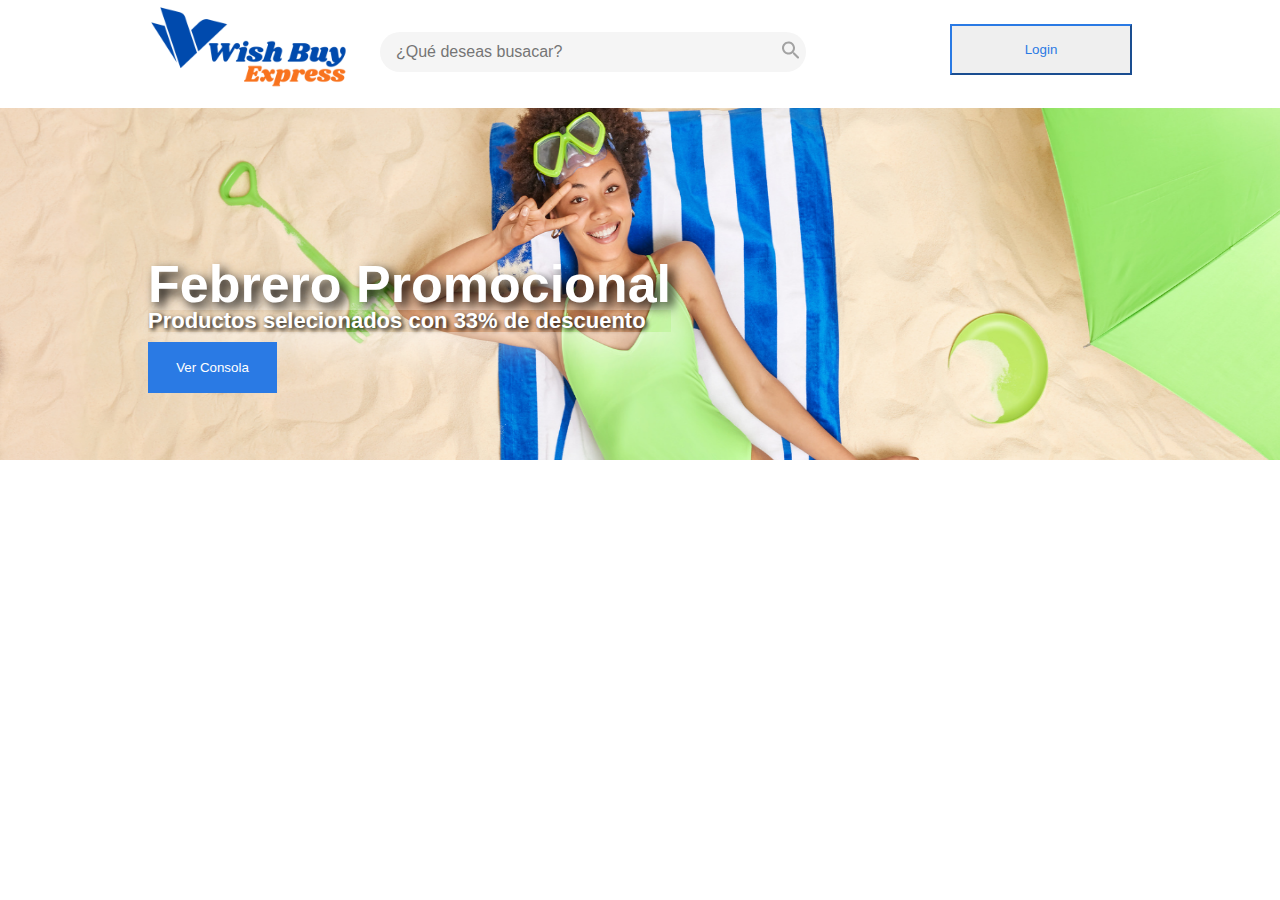
==== index.html @ 8da0a85e "Creando repositorio en github" ====
<!DOCTYPE html>
<html lang="es">
    <head>
        <meta charset="UTF-8">
        <title>Tienda | wishbuyexpress.com</title>
        <link rel="shortcut icon" href="./imagenes/icono.jpg" type="image/x-icon">
        <meta name="viewport" content="width=device-width, initial-scale=1.0">
        <meta name="description" content=" ">
        <link rel="stylesheet" href="./css/reset.css">
        <link href="https://fonts.googleapis.com/css2?family=Open+Sans:wght@400;500;700&family=Raleway:wght@400;500;700&display=swap" rel="stylesheet">
        <link rel="stylesheet" href="./css/style.css">
        <link rel="stylesheet" href="./css/cabecera.css">
        <link rel="stylesheet" href="./css/banner.css">
    </head>
    <body>
        <header>
            <section class="cabecera">
                <div class="cabecera__logo">
                    <div class="logo">
                        <img src="./imagenes/logo-wish.png" width="200">
                    </div>
                    <div class="buscador">
                        <input type="text" class="buscador__texto" placeholder="¿Qué deseas busacar?">
                        <button class="buscar__boton"><img src="./imagenes/lupa-buscar.svg"></button>
                    </div>
                </div>
                <div class="boton__login">
                    <button class="btn_login">Login</button>
                </div>
            </section>
        </header>
        <main class="container">
            <div class="contenido__banner">
                <div class="banner">
                    <div class="banner__texto">
                        <h2>Febrero Promocional</h2>
                        <p>Productos selecionados con 33% de descuento</p>
                        <button class="banner__promocional___boton">Ver Consola</button>
                    </div> 
                    <div class="banner__imagen">
                        <img src="./imagenes/banner.png">
                        
                    </div>  
                               
                </div>
            </div>
            
        </main>
        

    </body>
    <script src="./js/index.js"></script>
    <footer>

    </footer>
</html>
---- css/style.css ----
/* PALETAS DE COLORES  */
:root{
    /* colores de fondo  */
    --background-gris-claro:  #F5F5F5;
    --background-azul-claro:#2A7AE4;

    /* colores de la fuente  */
    --font-gris-oscuro: #A2A2A2;
    --font-white:#ffffff;
    --font-azul-claro:#2A7AE4;


    /* botones  */

    --border-azul-claro: #2A7AE4;
    

    /* Tipos de fuentes */

  --relaway: "Relaway", sans-serif;
  --open-sans: "Open Sans", sans-serif;

}


body{
    font-size: 3rem;
    color: var(--font-gris-oscuro);
    font-family: var(--relaway);
    
}
---- css/cabecera.css ----
.cabecera{
    display: flex;
    flex-direction: row;
    justify-content: space-between;
   
    margin: 0 9.25rem;
}
.cabecera__logo{
    display: flex;
    flex-direction: row;
    justify-content: space-between;
    
}
div.buscador{
    margin: 2rem;
    display: flex;
}
input.buscador__texto{
    width: 24.75rem;
    background: var(--background-gris-claro);
    color: var(--font-gris-oscuro);
    border-radius: 1.25rem 0 0 1.25rem ;
    padding: 0 1rem;
}
button.buscar__boton{
    cursor: pointer;
    background: var(--background-gris-claro);
    border-radius: 0 1.25rem 1.25rem 0;
}

input.buscador__texto, button.buscar__boton{
    height: 2.5rem;
    border:none;
    outline: 0;
	box-sizing: border-box;
	font-size: 1rem;
    
}
.btn_login{
    width: 11.375rem;
    height: 3.188rem;
    margin-top: 1.5rem;
    border-color: var(--border-azul-claro);
   color: var(--font-azul-claro);
   cursor: pointer;
}
---- css/banner.css ----
div.banner div.banner__imagen img{
    width: 100%;
    height: 22rem;
    
}

.banner__promocional___boton{
    width: 8.063rem;
    height: 3.188rem;
    background-color: var(--background-azul-claro);
    color: var(--font-white);
    border: 0;
}
.banner__texto{
    position: absolute;  
    color: var(--font-white);
    font-weight: 700;
    margin: 9.375rem 9.25rem;
    
}
.banner__texto h2{
    font-size: 3.25rem;
    text-shadow: black 0.1em 0.1em 0.2em;
}
.banner__texto p{
    font-size: 1.375rem;
    box-shadow: 5px 5px 40px;
    text-shadow: black 0.1em 0.1em 0.2em;
    
}
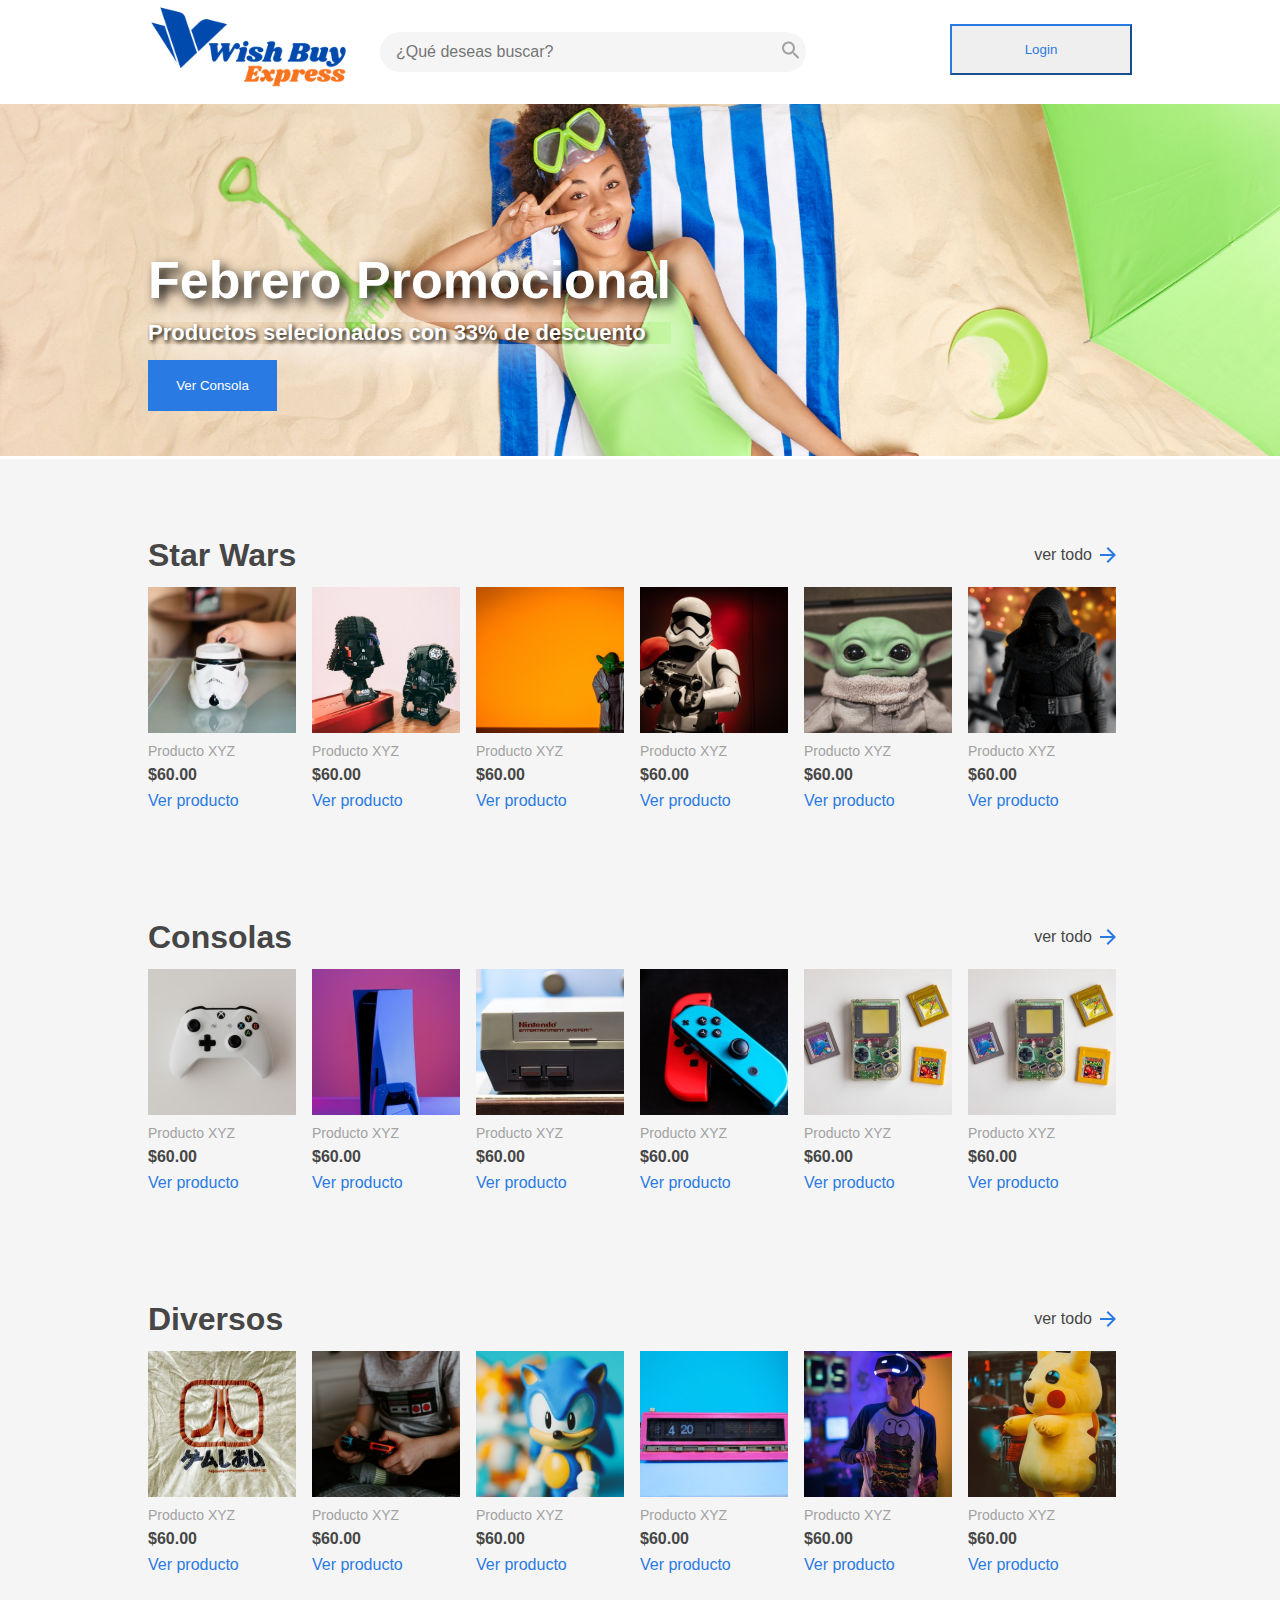
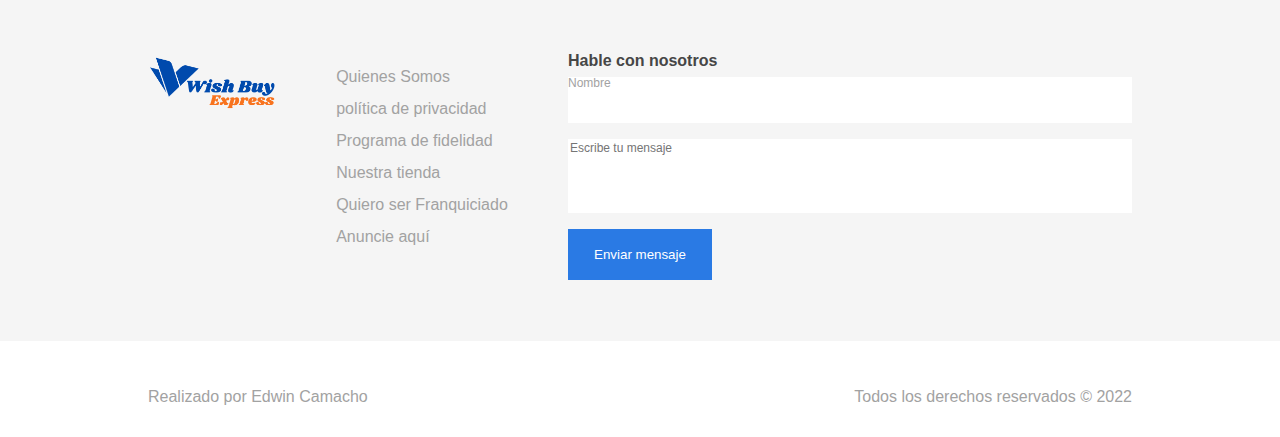
==== commit 74cc0b88: "creacion cuerpo de la tienda e inclucion de imagenes" ====
--- a/index.html
+++ b/index.html
@@ -11,6 +11,15 @@
         <link rel="stylesheet" href="./css/style.css">
         <link rel="stylesheet" href="./css/cabecera.css">
         <link rel="stylesheet" href="./css/banner.css">
+        <link rel="stylesheet" href="./css/container-seccion.css">
+        <link rel="stylesheet" href="./css/card.css">
+        <link rel="stylesheet" href="./css/contacto.css">
+        <link rel="stylesheet" href="./css/responsive.css">
+        
+
+
+
+        <link rel="stylesheet" href="./css/footer.css">
     </head>
     <body>
         <header>
@@ -20,7 +29,7 @@
                         <img src="./imagenes/logo-wish.png" width="200">
                     </div>
                     <div class="buscador">
-                        <input type="text" class="buscador__texto" placeholder="¿Qué deseas busacar?">
+                        <input type="text" class="buscador__texto" placeholder="¿Qué deseas buscar?">
                         <button class="buscar__boton"><img src="./imagenes/lupa-buscar.svg"></button>
                     </div>
                 </div>
@@ -29,28 +38,197 @@
                 </div>
             </section>
         </header>
-        <main class="container">
-            <div class="contenido__banner">
-                <div class="banner">
-                    <div class="banner__texto">
-                        <h2>Febrero Promocional</h2>
-                        <p>Productos selecionados con 33% de descuento</p>
-                        <button class="banner__promocional___boton">Ver Consola</button>
-                    </div> 
-                    <div class="banner__imagen">
-                        <img src="./imagenes/banner.png">
-                        
-                    </div>  
-                               
+        <section class="container__banner">
+            <div class="banner">
+                <div class="banner__texto">
+                    <h2>Febrero Promocional</h2>
+                    <p>Productos selecionados con 33% de descuento</p>
+                    <button class="banner__promocional___boton">Ver Consola</button>
+                </div> 
+                <div class="banner__imagen">
+                   <img src="./imagenes/banner.png"> 
+                </div>              
+            </div>
+        </section>
+        <main>
+            <section class="container__seccion">
+                <div class="container__titulo">
+                    <h2>Star Wars</h2>
+                    <div class="container__verTodo">
+                        <p>ver todo</p>
+                        <img src="./imagenes/flecha-derecha.svg">
+                    </div>
+                </div>
+                <div class="contenedor__card">
+                    <div class="card">
+                        <a href=""><img src="./imagenes/unsplash_6FDXGY9J6y4.svg"></a>
+                        <h2 class="producto">Producto XYZ</h2>
+                        <h3 class="precio">$60.00</h3>
+                        <a href="" class="ir__producto">Ver producto</a>
+                    </div>
+                    <div class="card">
+                        <a href=""><img src="./imagenes/unsplash_epRFE_hBNjo.svg"></a>
+                        <h2 class="producto">Producto XYZ</h2>
+                        <h3 class="precio">$60.00</h3>
+                        <a href="" class="ir__producto">Ver producto</a>
+                    </div>
+                    <div class="card">
+                        <a href=""><img src="./imagenes/unsplash_KeGToDVN0l4.svg"></a>
+                        <h2 class="producto">Producto XYZ</h2>
+                        <h3 class="precio">$60.00</h3>
+                        <a href="" class="ir__producto">Ver producto</a>
+                    </div>
+                    <div class="card">
+                        <a href=""><img src="./imagenes/unsplash_4OHkK555s1A.svg"></a>
+                        <h2 class="producto">Producto XYZ</h2>
+                        <h3 class="precio">$60.00</h3>
+                        <a href="" class="ir__producto">Ver producto</a>
+                    </div>
+                    <div class="card">
+                        <a href=""><img src="./imagenes/unsplash_R8L1l9RN198.svg"></a>
+                        <h2 class="producto">Producto XYZ</h2>
+                        <h3 class="precio">$60.00</h3>
+                        <a href="" class="ir__producto">Ver producto</a>
+                    </div>
+                    <div class="card">
+                        <a href=""><img src="./imagenes/unsplash_1VV1MRafd7A.svg"></a>
+                        <h2 class="producto">Producto XYZ</h2>
+                        <h3 class="precio">$60.00</h3>
+                        <a href="" class="ir__producto">Ver producto</a>
+                    </div>
+                </div>
+            </section>
+            <section class="container__seccion">
+                <div class="container__titulo">
+                    <h2>Consolas</h2>
+                    <div class="container__verTodo">
+                        <p>ver todo</p>
+                        <img src="./imagenes/flecha-derecha.svg">
+                    </div>
+                </div>
+                <div class="contenedor__card">
+                    <div class="card">
+                        <a href=""><img src="./imagenes/unsplash_0POwK6iAiRQ.svg"></a>
+                        <h2 class="producto">Producto XYZ</h2>
+                        <h3 class="precio">$60.00</h3>
+                        <a href="" class="ir__producto">Ver producto</a>
+                    </div>
+                    <div class="card">
+                        <a href=""><img src="./imagenes/unsplash_caNzzoxls8Q.svg"></a>
+                        <h2 class="producto">Producto XYZ</h2>
+                        <h3 class="precio">$60.00</h3>
+                        <a href="" class="ir__producto">Ver producto</a>
+                    </div>
+                    <div class="card">
+                        <a href=""><img src="./imagenes/unsplash_ZV7lnfyQLmA.svg"></a>
+                        <h2 class="producto">Producto XYZ</h2>
+                        <h3 class="precio">$60.00</h3>
+                        <a href="" class="ir__producto">Ver producto</a>
+                    </div>
+                    <div class="card">
+                        <a href=""><img src="./imagenes/unsplash_wa5z9o9fgjw.svg"></a>
+                        <h2 class="producto">Producto XYZ</h2>
+                        <h3 class="precio">$60.00</h3>
+                        <a href="" class="ir__producto">Ver producto</a>
+                    </div>
+                    <div class="card">
+                        <a href=""><img src="./imagenes/unsplash_k-xYhI3-gJM.svg"></a>
+                        <h2 class="producto">Producto XYZ</h2>
+                        <h3 class="precio">$60.00</h3>
+                        <a href="" class="ir__producto">Ver producto</a>
+                    </div>
+                    <div class="card">
+                        <a href=""><img src="./imagenes/unsplash_k-xYhI3-gJM.svg"></a>
+                        <h2 class="producto">Producto XYZ</h2>
+                        <h3 class="precio">$60.00</h3>
+                        <a href="" class="ir__producto">Ver producto</a>
+                    </div>
+                </div>
+            </section>
+            <section class="container__seccion">
+                <div class="container__titulo">
+                    <h2>Diversos</h2>
+                    <div class="container__verTodo">
+                        <p>ver todo</p>
+                        <img src="./imagenes/flecha-derecha.svg">
+                    </div>
+                </div>
+                <div class="contenedor__card">
+                    <div class="card">
+                        <a href=""><img src="./imagenes/unsplash_fMP-oCze3AY.svg"></a>
+                        <h2 class="producto">Producto XYZ</h2>
+                        <h3 class="precio">$60.00</h3>
+                        <a href="" class="ir__producto">Ver producto</a>
+                    </div>
+                    <div class="card">
+                        <a href=""><img src="./imagenes/unsplash_bUgaIaZysH0.svg"></a>
+                        <h2 class="producto">Producto XYZ</h2>
+                        <h3 class="precio">$60.00</h3>
+                        <a href="" class="ir__producto">Ver producto</a>
+                    </div>
+                    <div class="card">
+                        <a href=""><img src="./imagenes/unsplash_sYVY_ZKwaxU.svg"></a>
+                        <h2 class="producto">Producto XYZ</h2>
+                        <h3 class="precio">$60.00</h3>
+                        <a href="" class="ir__producto">Ver producto</a>
+                    </div>
+                    <div class="card">
+                        <a href=""><img src="./imagenes/unsplash_jMT6BrgBuXU.svg"></a>
+                        <h2 class="producto">Producto XYZ</h2>
+                        <h3 class="precio">$60.00</h3>
+                        <a href="" class="ir__producto">Ver producto</a>
+                    </div>
+                    <div class="card">
+                        <a href=""><img src="./imagenes/unsplash_MxVkWPiJALs.svg"></a>
+                        <h2 class="producto">Producto XYZ</h2>
+                        <h3 class="precio">$60.00</h3>
+                        <a href="" class="ir__producto">Ver producto</a>
+                    </div>
+                    <div class="card">
+                        <a href=""><img src="./imagenes/unsplash_r27umXAelDc.svg"></a>
+                        <h2 class="producto">Producto XYZ</h2>
+                        <h3 class="precio">$60.00</h3>
+                        <a href="" class="ir__producto">Ver producto</a>
+                    </div>
+                </div>
+            </section>  
+        </main>
+        <section class="container__contacto">
+            <div class="contacto">
+                <div class="contacto__logo">
+                    <img src="./imagenes/logo-wish.png" width="200">
+                </div>
+                <div>
+                    <nav>
+                        <ul>
+                            <li><a href="" class="contacto__enlace"></a>Quienes Somos</li>
+                            <li><a href="" class="contacto__enlace"></a>política de privacidad</li>
+                            <li><a href="" class="contacto__enlace"></a>Programa de fidelidad</li>
+                            <li><a href="" class="contacto__enlace"></a>Nuestra tienda</li>
+                            <li><a href="" class="contacto__enlace"></a>Quiero ser Franquiciado</li>
+                            <li><a href="" class="contacto__enlace"></a>Anuncie aquí</li>
+                        </ul>
+                    </nav>
+                </div>
+                <div>
+                    <form action="" method="post">
+                        <label id="contacto__titulo">Hable con nosotros</label>
+                        <label for="text-contacto" id="nombre">Nombre</label>
+                        <input id="text-contacto" type="text" name="user_name" required>
+                        <textarea cols="70" rows="5" id="msg" name="user_msg" placeholder="Escribe tu mensaje" ></textarea> 
+                        <button type="submit" class="boton__enviar">Enviar mensaje</button>
+                    </form>
                 </div>
             </div>
             
-        </main>
-        
-
+        </section>
     </body>
     <script src="./js/index.js"></script>
     <footer>
+        <div class="piePagina">
+            <p>Realizado por Edwin Camacho</p>
+            <p>Todos los derechos reservados &copy 2022</p>
+        </div>
 
     </footer>
 </html>--- a/css/style.css
+++ b/css/style.css
@@ -3,17 +3,22 @@
     /* colores de fondo  */
     --background-gris-claro:  #F5F5F5;
     --background-azul-claro:#2A7AE4;
+    --background-blanco:#ffffff;
+    --background-blanco-hueso:#F5F5F5;
 
     /* colores de la fuente  */
     --font-gris-oscuro: #A2A2A2;
     --font-white:#ffffff;
     --font-azul-claro:#2A7AE4;
+    --font-preto:#464646;
 
 
     /* botones  */
 
     --border-azul-claro: #2A7AE4;
     
+    /* borde inferior del menu*/
+    --border-azul-claro:#2A7AE4;
 
     /* Tipos de fuentes */
 
@@ -24,8 +29,13 @@
 
 
 body{
-    font-size: 3rem;
+    font-size: 1rem;
     color: var(--font-gris-oscuro);
     font-family: var(--relaway);
     
+    
 }
+main, section.container__contacto{
+  background-color: var(--background-blanco-hueso);
+}
+
--- a/css/banner.css
+++ b/css/banner.css
@@ -10,6 +10,7 @@
     background-color: var(--background-azul-claro);
     color: var(--font-white);
     border: 0;
+    margin-top: 1rem;
 }
 .banner__texto{
     position: absolute;  
@@ -26,6 +27,7 @@
     font-size: 1.375rem;
     box-shadow: 5px 5px 40px;
     text-shadow: black 0.1em 0.1em 0.2em;
+    margin-top: 1rem;
     
 }
 
--- a/css/container-seccion.css
+++ b/css/container-seccion.css
@@ -0,0 +1,31 @@
+section.container__seccion{
+    padding: 5rem 0;
+}
+
+section.container__seccion .container__titulo{
+    display: flex;
+    flex-direction: row;
+    justify-content: space-between;
+    margin: 0 9.25rem;
+    color: var(--font-preto);
+}
+section.container__seccion .container__titulo h2{
+    font-size: 2rem;
+    font-weight: 700;
+    
+}
+
+section.container__seccion .container__titulo p{
+    font-size: 1rem;
+    margin: 0.5rem 0.5rem 0 0;
+    
+}
+section.container__seccion .container__verTodo img{
+    width: 1rem;
+    
+}
+section.container__seccion .container__verTodo{
+    display: flex;
+    margin-right: 1rem;
+}
+
--- a/css/card.css
+++ b/css/card.css
@@ -0,0 +1,29 @@
+.contenedor__card{
+    display: flex;
+    flex-direction: row;
+    justify-content: space-between;
+    margin: 0 9.25rem;
+}
+
+.contenedor__card .card{
+    width: 11rem;
+    height: 10.875rem;
+    margin: 1rem 1rem 0 0;
+  
+    
+}
+.contenedor__card .card h2.producto{
+    font-weight: 500;
+    font-size: 0.875rem;
+    padding-top: 0.5rem;
+}
+.contenedor__card .card h3.precio{
+    font-weight: 700;
+    line-height: 1.174rem;
+    padding: 0.5rem 0 0.5rem 0;
+    color: var(--font-preto);
+}
+.contenedor__card div.card a.ir__producto{
+    color: var(--font-azul-claro);
+   
+}
--- a/css/contacto.css
+++ b/css/contacto.css
@@ -0,0 +1,61 @@
+
+
+div.contacto{
+    display: flex;
+    justify-content: space-between;
+    margin: 0 9.25rem;
+    padding: 3rem 0;
+    height: 15rem;
+}
+.contacto__logo img{
+    width: 8rem;
+}
+form{
+    display: flex;
+    flex-direction: column;
+
+}
+form label#contacto__titulo{
+    margin-bottom:0.5rem;
+}
+#contacto__titulo{
+    font-size: 1rem;
+    font-weight: bold;
+    color: var(--font-preto);
+}
+#nombre{
+    background: var(--background-blanco);
+}
+form input{
+    width: 35rem;
+    height: 2rem;
+    border:none;
+    margin-bottom: 1rem;
+}
+textarea, #nombre{
+    border: none;
+    font-family: var(--relaway);
+    font-size: 0.75rem;
+    resize: none;
+}
+button.boton__enviar{
+    width: 9rem;
+    height: 3.188rem;
+    background:var(--background-azul-claro);
+    color: var(--font-white);
+    border: none;
+    margin-top: 1rem;
+}
+nav ul li{
+    margin-top:  1rem;
+    cursor: pointer;
+}
+
+nav ul li:hover{
+  color:var(--font-preto);
+  border-bottom: 0.2rem;
+  border-color: var(--border-azul-claro);
+  border-style:solid;
+  
+  
+}
--- a/css/footer.css
+++ b/css/footer.css
@@ -0,0 +1,16 @@
+footer{
+    
+    text-align: center;
+    height: 4rem;
+    top:2rem
+}
+.piePagina{
+    background: var(--background-blanco);
+    height: 3rem;
+}
+.piePagina{
+    display: flex;
+    justify-content: space-between;
+    padding-top: 3rem;
+    margin: 0 9.25rem;
+}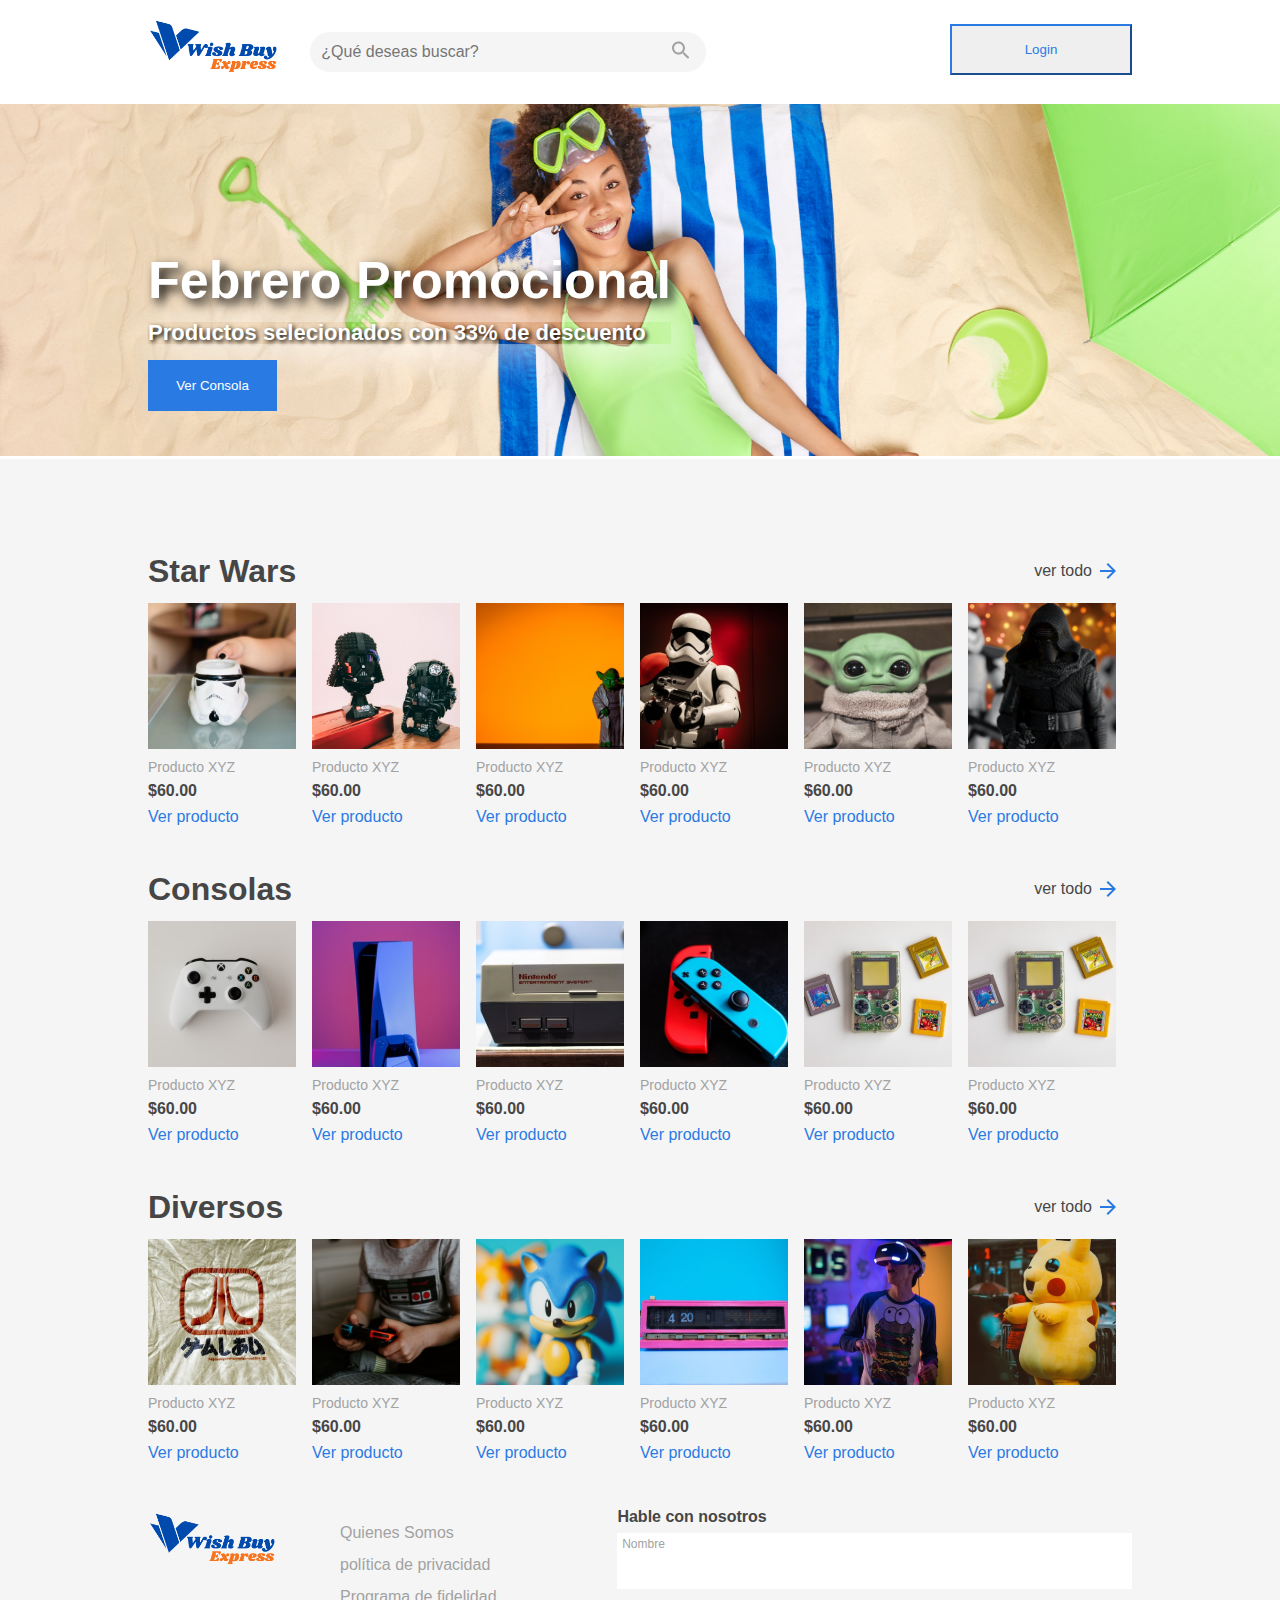
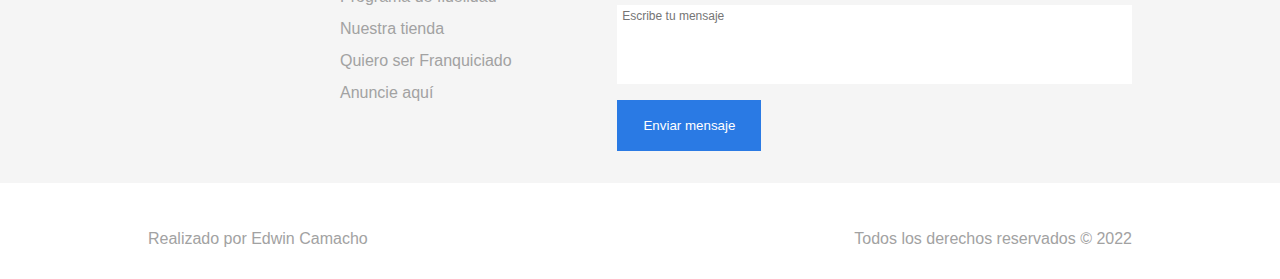
==== commit 11b5e4a8: "Configuracion de responsividad" ====
--- a/index.html
+++ b/index.html
@@ -15,7 +15,7 @@
         <link rel="stylesheet" href="./css/card.css">
         <link rel="stylesheet" href="./css/contacto.css">
         <link rel="stylesheet" href="./css/responsive.css">
-        
+
 
 
 
@@ -24,18 +24,19 @@
     <body>
         <header>
             <section class="cabecera">
-                <div class="cabecera__logo">
-                    <div class="logo">
-                        <img src="./imagenes/logo-wish.png" width="200">
-                    </div>
+                <div class="logo">
+                    <img class="img-logo" src="./imagenes/logo-wish.png" width="150">
+                </div>
+                <div class="cabecera__contenedor">
                     <div class="buscador">
                         <input type="text" class="buscador__texto" placeholder="¿Qué deseas buscar?">
                         <button class="buscar__boton"><img src="./imagenes/lupa-buscar.svg"></button>
                     </div>
-                </div>
-                <div class="boton__login">
-                    <button class="btn_login">Login</button>
-                </div>
+                    <div class="boton__login">
+                        <button class="btn_login">Login</button>
+                    </div>
+                </div>
+               
             </section>
         </header>
         <section class="container__banner">
@@ -198,7 +199,7 @@
                 <div class="contacto__logo">
                     <img src="./imagenes/logo-wish.png" width="200">
                 </div>
-                <div>
+                <div class="contacto__menu">
                     <nav>
                         <ul>
                             <li><a href="" class="contacto__enlace"></a>Quienes Somos</li>
@@ -210,17 +211,16 @@
                         </ul>
                     </nav>
                 </div>
-                <div>
-                    <form action="" method="post">
-                        <label id="contacto__titulo">Hable con nosotros</label>
-                        <label for="text-contacto" id="nombre">Nombre</label>
-                        <input id="text-contacto" type="text" name="user_name" required>
-                        <textarea cols="70" rows="5" id="msg" name="user_msg" placeholder="Escribe tu mensaje" ></textarea> 
-                        <button type="submit" class="boton__enviar">Enviar mensaje</button>
-                    </form>
-                </div>
             </div>
-            
+            <div class="form__contacto">
+                <form action="" method="post">
+                    <label id="contacto__titulo">Hable con nosotros</label>
+                    <label for="text-contacto" id="nombre">Nombre</label>
+                    <input id="text-contacto" type="text" name="user_name" required>
+                    <textarea cols="70" rows="5" id="msg" name="user_msg" placeholder="Escribe tu mensaje" ></textarea> 
+                    <button type="submit" class="boton__enviar">Enviar mensaje</button>
+                </form>
+            </div> 
         </section>
     </body>
     <script src="./js/index.js"></script>
--- a/css/cabecera.css
+++ b/css/cabecera.css
@@ -1,48 +1,109 @@
-.cabecera{
-    display: flex;
-    flex-direction: row;
-    justify-content: space-between;
-   
-    margin: 0 9.25rem;
+.cabecera {
+  display: flex;
+  flex-direction: row;
+  
+  margin: 0 9.25rem;
 }
-.cabecera__logo{
-    display: flex;
-    flex-direction: row;
-    justify-content: space-between;
-    
+.cabecera__contenedor {
+  display: flex;
+  justify-content: space-between;
+  width: 100%;
 }
-div.buscador{
-    margin: 2rem;
-    display: flex;
+.img-logo{
+ margin-top: 1rem;
 }
-input.buscador__texto{
-    width: 24.75rem;
-    background: var(--background-gris-claro);
-    color: var(--font-gris-oscuro);
-    border-radius: 1.25rem 0 0 1.25rem ;
-    padding: 0 1rem;
+div.buscador {
+  margin: 2rem;
+  display: flex;
 }
-button.buscar__boton{
-    cursor: pointer;
-    background: var(--background-gris-claro);
-    border-radius: 0 1.25rem 1.25rem 0;
+input.buscador__texto {
+  width: 21.75rem;
+  background: var(--background-gris-claro);
+  color: var(--font-gris-oscuro);
+  border-radius: 1.25rem 0 0 1.25rem;
+  padding: 0 0.7rem;
+}
+button.buscar__boton {
+  cursor: pointer;
+  background: var(--background-gris-claro);
+  border-radius: 0 1.25rem 1.25rem 0;
+  width: 3rem;
+  height: 2rem;
+  padding-right: 0.5rem;
 }
 
-input.buscador__texto, button.buscar__boton{
+input.buscador__texto,
+button.buscar__boton {
+  height: 2.5rem;
+  border: none;
+  outline: 0;
+  box-sizing: border-box;
+  font-size: 1rem;
+}
+.btn_login {
+  width: 11.375rem;
+  height: 3.188rem;
+  margin-top: 1.5rem;
+  border-color: var(--border-azul-claro);
+  color: var(--font-azul-claro);
+  cursor: pointer;
+}
+@media screen and (max-width: 1023px) {
+    .cabecera{
+        margin: 0 2rem;
+    }
+    .cabecera__contenedor .img-logo{
+        width: 7rem;
+        margin-top: 1rem;
+    }
+    .btn_login{
+        width: 10.375rem;
+        height: 2.5rem;
+    }
+    input.buscador__texto,
+    button.buscar__boton{
+       font-size: 0.875rem;
+
+    }
+
+    button.buscar__boton img{
+        width: 0.5rem;
+    }
+
+    input.buscador__texto {
+        width: 17rem;
+    }
+    button.buscar__boton{
+        width: 2rem;
+        padding: 0;
+    }
+}
+@media screen and (max-width: 767px) {
+  .cabecera{
+    margin: 0 1rem;
+    
+  }
+  section.cabecera div.buscador button.buscar__boton img{
+    width: 1.094rem;
+  }
+
+  input.buscador__texto{
+    display: none;
+  }
+  button.buscar__boton{
+    border-radius: 0rem;
+    background: transparent;
+  } 
+  .btn_login {
+    width: 8.313rem;
     height: 2.5rem;
-    border:none;
-    outline: 0;
-	box-sizing: border-box;
-	font-size: 1rem;
-    
-}
-.btn_login{
-    width: 11.375rem;
-    height: 3.188rem;
     margin-top: 1.5rem;
-    border-color: var(--border-azul-claro);
-   color: var(--font-azul-claro);
-   cursor: pointer;
-}
+  }
+  .cabecera__contenedor{
+    flex-direction: row-reverse;
+    padding: 0 1rem;
+    justify-content: center;
+  }
 
 
+}
--- a/css/banner.css
+++ b/css/banner.css
@@ -1,34 +1,59 @@
-div.banner div.banner__imagen img{
-    width: 100%;
-    height: 22rem;
-    
+div.banner div.banner__imagen img {
+  width: 100%;
+  height: 22rem;
 }
 
-.banner__promocional___boton{
-    width: 8.063rem;
-    height: 3.188rem;
-    background-color: var(--background-azul-claro);
-    color: var(--font-white);
-    border: 0;
-    margin-top: 1rem;
+.banner__texto {
+  position: absolute;
+  color: var(--font-white);
+  font-weight: 700;
+  margin: 9.375rem 9.25rem;
 }
-.banner__texto{
-    position: absolute;  
-    color: var(--font-white);
-    font-weight: 700;
-    margin: 9.375rem 9.25rem;
-    
+.banner__texto h2 {
+  font-size: 3.25rem;
+  text-shadow: black 0.1em 0.1em 0.2em;
 }
-.banner__texto h2{
-    font-size: 3.25rem;
-    text-shadow: black 0.1em 0.1em 0.2em;
+.banner__texto p {
+  font-size: 1.375rem;
+  box-shadow: 5px 5px 40px;
+  text-shadow: black 0.1em 0.1em 0.2em;
+  margin-top: 1rem;
 }
-.banner__texto p{
-    font-size: 1.375rem;
-    box-shadow: 5px 5px 40px;
-    text-shadow: black 0.1em 0.1em 0.2em;
-    margin-top: 1rem;
-    
+.banner__promocional___boton {
+  width: 8.063rem;
+  height: 3.188rem;
+  background-color: var(--background-azul-claro);
+  color: var(--font-white);
+  border: 0;
+  margin-top: 1rem;
 }
 
-
+@media screen and (max-width: 1023px) {
+  div.banner div.banner__imagen img {
+    width: 100%;
+    height: 18rem;
+  }
+  .banner__texto {
+    margin: 7.375rem 2rem;
+  }
+}
+@media screen and (max-width: 767px) {
+  div.banner div.banner__imagen img {
+    width: 100%;
+    height: 11.5rem;
+  }
+  .banner__texto {
+    margin: 4.375rem 1rem;
+  }
+  .banner__texto h2 {
+    font-size: 1.625rem;
+  }
+  .banner__texto p {
+    font-size: 0.875rem;
+    margin: 0;
+  }
+  .banner__promocional___boton {
+    width: 7.375rem;
+    margin-top: 1rem;
+  }
+}
--- a/css/container-seccion.css
+++ b/css/container-seccion.css
@@ -1,31 +1,46 @@
-section.container__seccion{
-    padding: 5rem 0;
+section.container__seccion {
+  padding-top: 6rem;
 }
+section.container__seccion:nth-child(3){
+  padding-bottom: 4rem;
+}
+section.container__seccion .container__titulo {
+  display: flex;
+  flex-direction: row;
+  justify-content: space-between;
+  margin: 0 9.25rem;
+  color: var(--font-preto);
+}
+section.container__seccion .container__titulo h2 {
+  font-size: 2rem;
+  font-weight: 700;
+}
+section.container__seccion .container__titulo p {
+  font-size: 1rem;
+  margin: 0.5rem 0.5rem 0 0;
+}
+section.container__seccion .container__verTodo img {
+  width: 1rem;
+}
+section.container__seccion .container__verTodo {
+  display: flex;
+  margin-right: 1rem;
+}
+@media screen and (max-width: 1023px) {
+  section.container__seccion .container__titulo {
+    margin: 0 2rem;
+  }
+}
+@media screen and (max-width: 767px) {
+  section.container__seccion {
+    padding: 2rem 0;
+  }
+  section.container__seccion .container__titulo {
+    margin: 1rem 1rem;
+  }
+  section.container__seccion .container__titulo h2 {
+    font-size: 1.375rem;
+    
+  }
 
-section.container__seccion .container__titulo{
-    display: flex;
-    flex-direction: row;
-    justify-content: space-between;
-    margin: 0 9.25rem;
-    color: var(--font-preto);
 }
-section.container__seccion .container__titulo h2{
-    font-size: 2rem;
-    font-weight: 700;
-    
-}
-
-section.container__seccion .container__titulo p{
-    font-size: 1rem;
-    margin: 0.5rem 0.5rem 0 0;
-    
-}
-section.container__seccion .container__verTodo img{
-    width: 1rem;
-    
-}
-section.container__seccion .container__verTodo{
-    display: flex;
-    margin-right: 1rem;
-}
-
--- a/css/card.css
+++ b/css/card.css
@@ -1,29 +1,44 @@
-.contenedor__card{
-    display: flex;
-    flex-direction: row;
-    justify-content: space-between;
-    margin: 0 9.25rem;
+.contenedor__card {
+  display: flex;
+  flex-direction: row;
+  justify-content: space-between;
+  margin: 0 9.25rem;
 }
+.contenedor__card .card {
+  width: 11rem;
+  height: 10.875rem;
+  margin: 1rem 1rem 0 0;
+}
+.contenedor__card .card h2.producto {
+  font-weight: 500;
+  font-size: 0.875rem;
+  padding-top: 0.5rem;
+}
+.contenedor__card .card h3.precio {
+  font-weight: 700;
+  line-height: 1.174rem;
+  padding: 0.5rem 0 0.5rem 0;
+  color: var(--font-preto);
+}
+.contenedor__card div.card a.ir__producto {
+  color: var(--font-azul-claro);
+}
+@media screen and (max-width: 1023px) {
+  .contenedor__card {
+    margin: 0 2rem;
+  }
+  .card:nth-last-child(6), .card:nth-last-child(5) {
+    display: none;
+  }
 
-.contenedor__card .card{
-    width: 11rem;
-    height: 10.875rem;
-    margin: 1rem 1rem 0 0;
-  
-    
 }
-.contenedor__card .card h2.producto{
-    font-weight: 500;
-    font-size: 0.875rem;
-    padding-top: 0.5rem;
+@media screen and (max-width: 600px) {
+  .contenedor__card {
+    margin: 0 1rem;
+  }
+  .card:nth-last-child(6), .card:nth-last-child(5),  
+  .card:nth-last-child(4), .card:nth-last-child(3) {
+    display: none;
+  }
+
 }
-.contenedor__card .card h3.precio{
-    font-weight: 700;
-    line-height: 1.174rem;
-    padding: 0.5rem 0 0.5rem 0;
-    color: var(--font-preto);
-}
-.contenedor__card div.card a.ir__producto{
-    color: var(--font-azul-claro);
-   
-}
--- a/css/contacto.css
+++ b/css/contacto.css
@@ -1,61 +1,103 @@
+.container__contacto {
+  display: flex;
+  justify-content: space-between;
+  padding-bottom: 2rem;
+  padding-top: 2rem;
+}
 
+.contacto {
+  display: flex;
+  flex-direction: row;
+  margin-left: 9.25rem;
+}
+.contacto__menu {
+  margin-left: 4rem;
+}
 
-div.contacto{
-    display: flex;
-    justify-content: space-between;
-    margin: 0 9.25rem;
-    padding: 3rem 0;
-    height: 15rem;
+.form__contacto {
+  margin-right: 9.25rem;
 }
-.contacto__logo img{
-    width: 8rem;
+
+.contacto__logo img {
+  width: 8rem;
 }
-form{
+form {
+  display: flex;
+  flex-direction: column;
+}
+form label#contacto__titulo {
+  margin-bottom: 0.5rem;
+}
+#contacto__titulo {
+  font-size: 1rem;
+  font-weight: bold;
+  color: var(--font-preto);
+}
+#nombre {
+  background: var(--background-blanco);
+}
+form input {
+  height: 2rem;
+  border: none;
+  margin-bottom: 1rem;
+  padding-left: 0.3rem;
+  background-color: var(--background-blanco);
+}
+textarea,
+#nombre {
+  border: none;
+  font-family: var(--relaway);
+  font-size: 0.75rem;
+  resize: none;
+  padding: 0.3rem;
+}
+button.boton__enviar {
+  width: 9rem;
+  height: 3.188rem;
+  background: var(--background-azul-claro);
+  color: var(--font-white);
+  border: none;
+  margin-top: 1rem;
+}
+nav ul li {
+  margin-top: 1rem;
+  cursor: pointer;
+}
+nav ul li:hover {
+  color: var(--font-preto);
+  border-bottom: 0.2rem;
+  border-color: var(--border-azul-claro);
+  border-style: solid;
+}
+input::backdrop {
+  background: transparent;
+}
+@media screen and (max-width: 1023px) {
+  .container__contacto {
+    flex-direction: row;
+  }
+  .contacto {
     display: flex;
     flex-direction: column;
-
+    margin-left: 2rem;
+  }
+  .contacto__menu {
+    margin-left: 1rem;
+  }
+  .form__contacto {
+    margin-right: 2rem;
+  }
 }
-form label#contacto__titulo{
-    margin-bottom:0.5rem;
+@media screen and (max-width: 767px) {
+  .container__contacto {
+    flex-direction: column;
+    justify-content: center;
+  }
+  .contacto {
+    margin-left: 1rem;
+    text-align: center;
+  }
+  .form__contacto {
+    margin: 2.5rem 1rem 0.5rem;
+  }
 }
-#contacto__titulo{
-    font-size: 1rem;
-    font-weight: bold;
-    color: var(--font-preto);
-}
-#nombre{
-    background: var(--background-blanco);
-}
-form input{
-    width: 35rem;
-    height: 2rem;
-    border:none;
-    margin-bottom: 1rem;
-}
-textarea, #nombre{
-    border: none;
-    font-family: var(--relaway);
-    font-size: 0.75rem;
-    resize: none;
-}
-button.boton__enviar{
-    width: 9rem;
-    height: 3.188rem;
-    background:var(--background-azul-claro);
-    color: var(--font-white);
-    border: none;
-    margin-top: 1rem;
-}
-nav ul li{
-    margin-top:  1rem;
-    cursor: pointer;
-}
-
-nav ul li:hover{
-  color:var(--font-preto);
-  border-bottom: 0.2rem;
-  border-color: var(--border-azul-claro);
-  border-style:solid;
-  
-  
-}
--- a/css/responsive.css
+++ b/css/responsive.css
@@ -0,0 +1,3 @@
+@media screen and (max-width: 1023px) {
+
+}--- a/css/footer.css
+++ b/css/footer.css
@@ -1,5 +1,4 @@
 footer{
-    
     text-align: center;
     height: 4rem;
     top:2rem
@@ -7,10 +6,23 @@
 .piePagina{
     background: var(--background-blanco);
     height: 3rem;
-}
-.piePagina{
     display: flex;
     justify-content: space-between;
     padding-top: 3rem;
     margin: 0 9.25rem;
+}
+@media screen and (max-width: 1023px) {
+    .piePagina{
+        margin: 0 2rem;
+    }
+}
+@media screen and (max-width: 1023px) {
+   
+    .piePagina{
+        display: flex;
+        flex-direction:column;
+        margin: 0 2rem;
+        padding-top: 1rem;
+
+    }
 }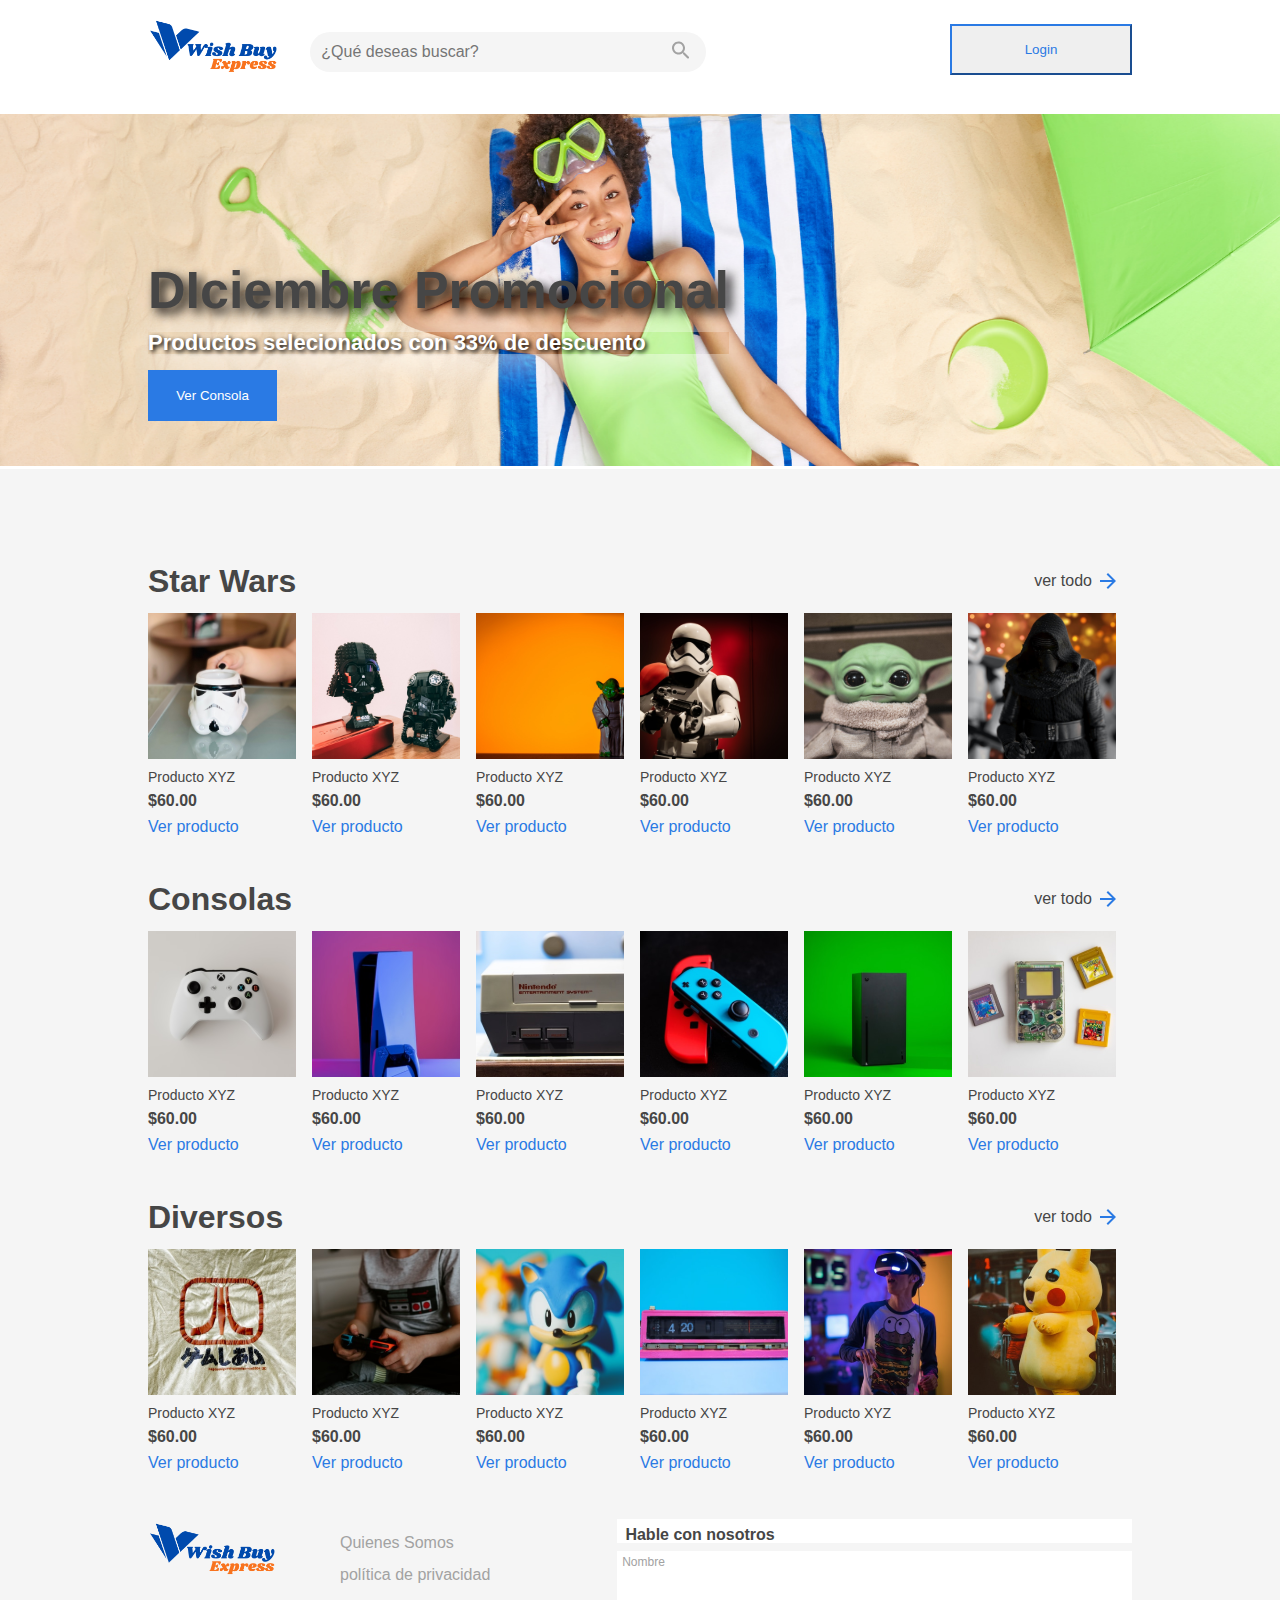
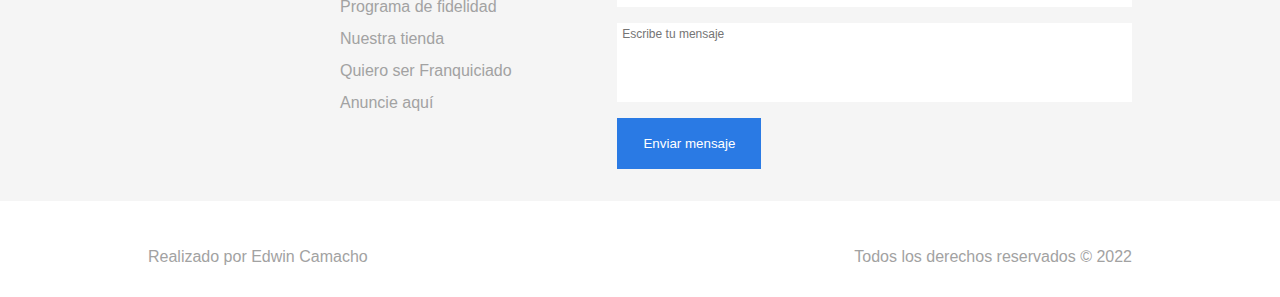
==== commit 6c77d236: "Creando modulo agregar producto" ====
--- a/index.html
+++ b/index.html
@@ -42,7 +42,7 @@
         <section class="container__banner">
             <div class="banner">
                 <div class="banner__texto">
-                    <h2>Febrero Promocional</h2>
+                    <h2>DIciembre Promocional</h2>
                     <p>Productos selecionados con 33% de descuento</p>
                     <button class="banner__promocional___boton">Ver Consola</button>
                 </div> 
@@ -133,7 +133,7 @@
                         <a href="" class="ir__producto">Ver producto</a>
                     </div>
                     <div class="card">
-                        <a href=""><img src="./imagenes/unsplash_k-xYhI3-gJM.svg"></a>
+                        <a href=""><img src="./imagenes/unsplash_Zjn4dT993-g.svg"></a>
                         <h2 class="producto">Producto XYZ</h2>
                         <h3 class="precio">$60.00</h3>
                         <a href="" class="ir__producto">Ver producto</a>
--- a/css/style.css
+++ b/css/style.css
@@ -38,4 +38,29 @@
 main, section.container__contacto{
   background-color: var(--background-blanco-hueso);
 }
+.boton{
+  height: 3.188rem;
+  background: var(--background-azul-claro);
+  color: var(--font-white);
+  border: none;
+  cursor: pointer;
+  
+}
+input{
+  height: 2rem;
+  border: 0;
+  margin-bottom: 2rem;
+  padding-left: 0.5rem;
+}
+label{
+  font-size: 0.75rem;
+  background-color: var(--font-white);
+  color: var(--font-gris-oscuro);
+  padding: 0.5rem 0 0 0.5rem;
+}
+h2{
+  font-size: 2rem;
+  color: var(--font-preto);
+  font-weight: bold;
+}
 
--- a/css/cabecera.css
+++ b/css/cabecera.css
@@ -1,8 +1,8 @@
 .cabecera {
   display: flex;
   flex-direction: row;
-  
   margin: 0 9.25rem;
+  height: 7.125rem;
 }
 .cabecera__contenedor {
   display: flex;
@@ -95,14 +95,17 @@
     background: transparent;
   } 
   .btn_login {
-    width: 8.313rem;
+    width: 8rem;
     height: 2.5rem;
     margin-top: 1.5rem;
   }
   .cabecera__contenedor{
     flex-direction: row-reverse;
-    padding: 0 1rem;
     justify-content: center;
+  }
+  div.buscador {
+    margin: 1rem 0rem;
+    display: flex;
   }
 
 
--- a/css/banner.css
+++ b/css/banner.css
@@ -43,7 +43,7 @@
     height: 11.5rem;
   }
   .banner__texto {
-    margin: 4.375rem 1rem;
+    margin: 4rem 1rem;
   }
   .banner__texto h2 {
     font-size: 1.625rem;
@@ -54,6 +54,6 @@
   }
   .banner__promocional___boton {
     width: 7.375rem;
-    margin-top: 1rem;
+    margin-top: 0.5rem;
   }
 }
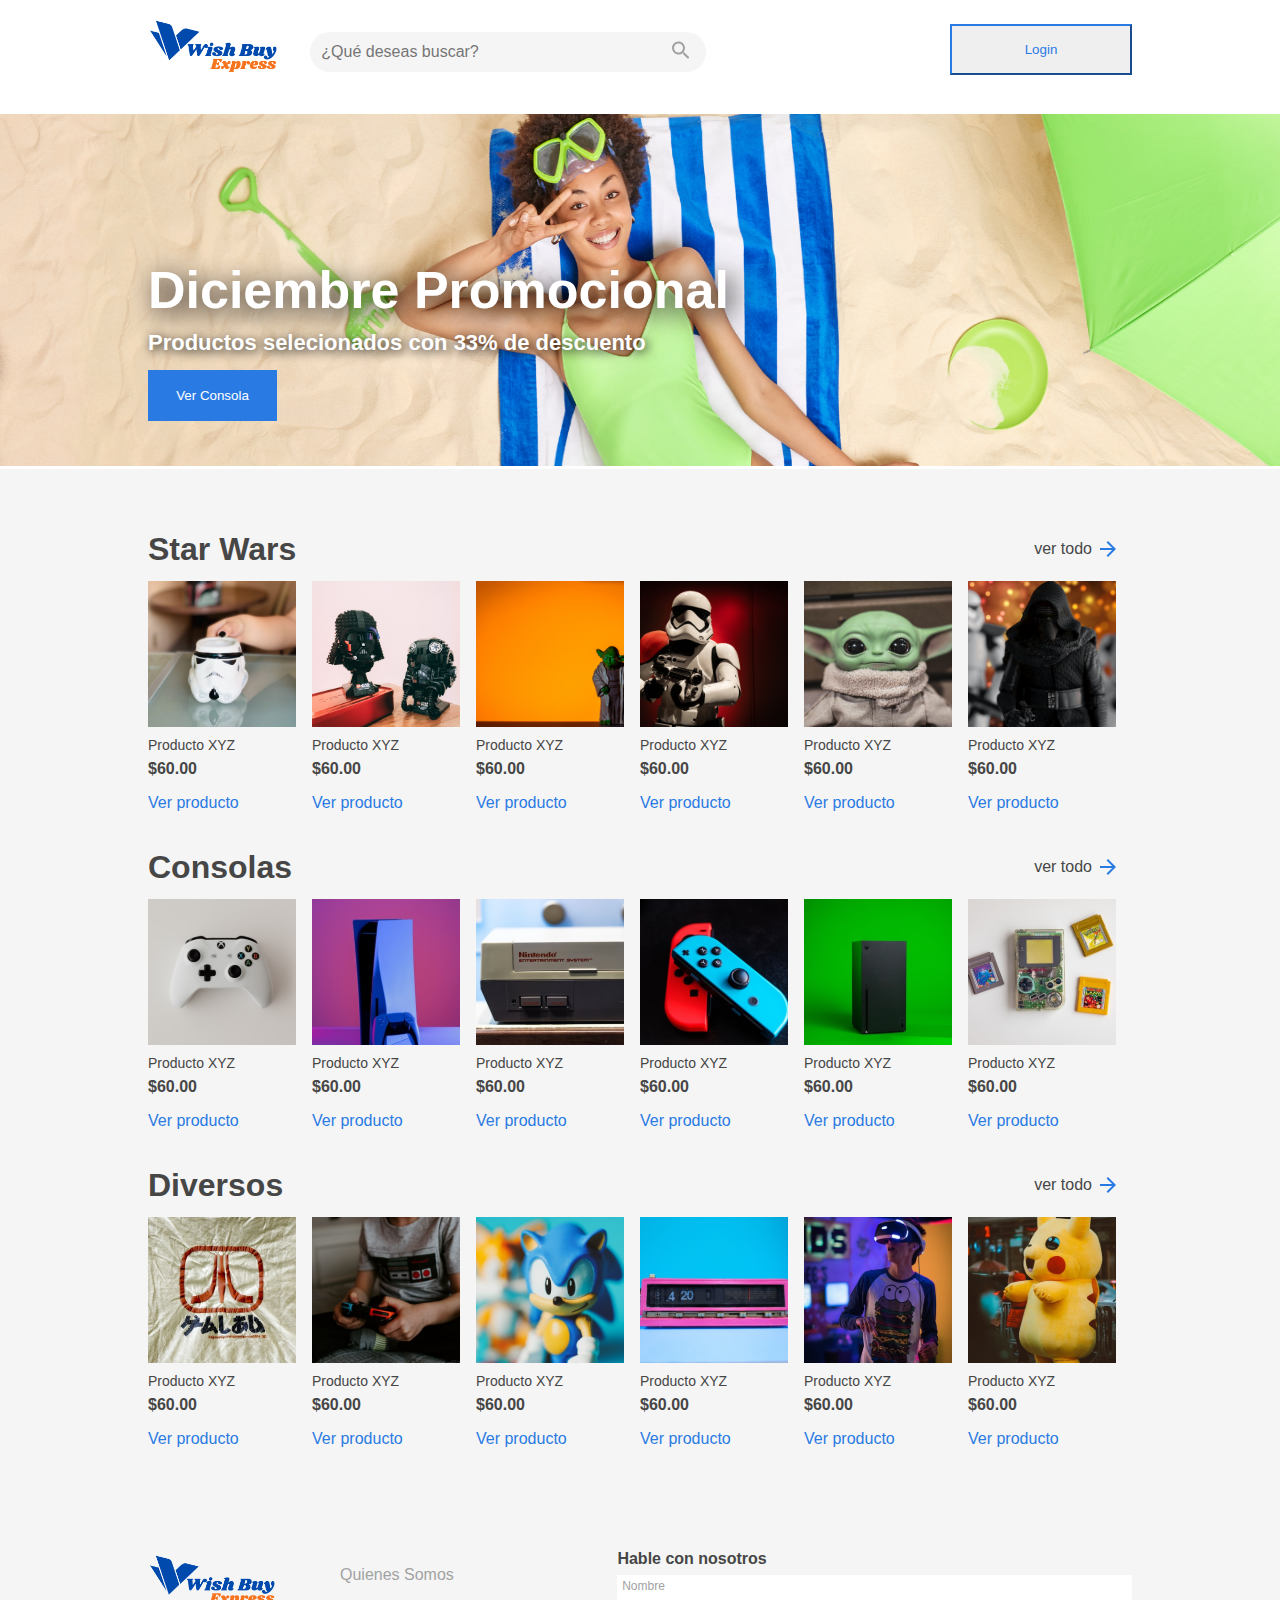
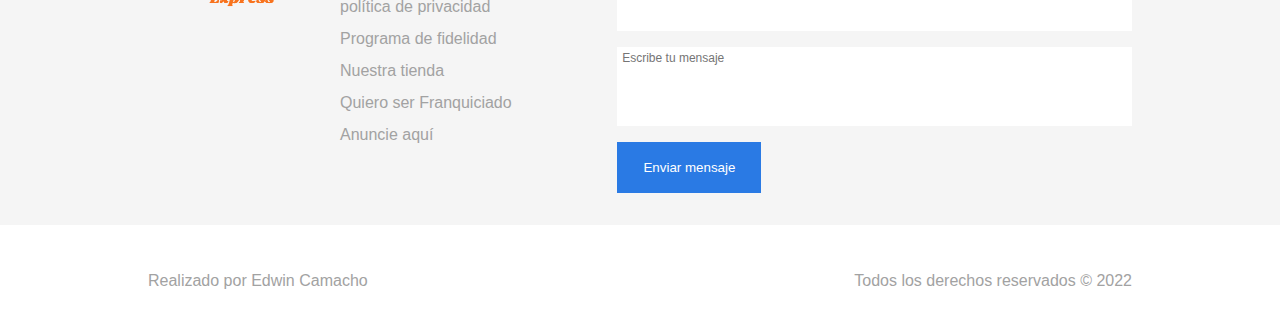
==== commit f62ed262: "subiendo modificaciones generales" ====
--- a/index.html
+++ b/index.html
@@ -25,7 +25,7 @@
         <header>
             <section class="cabecera">
                 <div class="logo">
-                    <img class="img-logo" src="./imagenes/logo-wish.png" width="150">
+                    <a href="/index.html"><img class="img-logo" src="./imagenes/logo-wish.png" width="150"></a>
                 </div>
                 <div class="cabecera__contenedor">
                     <div class="buscador">
@@ -33,75 +33,74 @@
                         <button class="buscar__boton"><img src="./imagenes/lupa-buscar.svg"></button>
                     </div>
                     <div class="boton__login">
-                        <button class="btn_login">Login</button>
-                    </div>
-                </div>
-               
+                        <button class="btn_login" id="boton_login">Login</button>
+                    </div>
+                </div> 
             </section>
         </header>
         <section class="container__banner">
             <div class="banner">
                 <div class="banner__texto">
-                    <h2>DIciembre Promocional</h2>
+                    <h1>Diciembre Promocional</h2>
                     <p>Productos selecionados con 33% de descuento</p>
-                    <button class="banner__promocional___boton">Ver Consola</button>
+                    <button class="banner__promocional___boton" id="botonPromocional">Ver Consola</button>
                 </div> 
                 <div class="banner__imagen">
                    <img src="./imagenes/banner.png"> 
                 </div>              
             </div>
         </section>
-        <main>
-            <section class="container__seccion">
+        <main class="containerPrincipal">
+            <section class="container__seccion container_1" id="">
                 <div class="container__titulo">
-                    <h2>Star Wars</h2>
+                    <h2 id="star_wars">Star Wars</h2>
                     <div class="container__verTodo">
                         <p>ver todo</p>
                         <img src="./imagenes/flecha-derecha.svg">
                     </div>
                 </div>
                 <div class="contenedor__card">
-                    <div class="card">
-                        <a href=""><img src="./imagenes/unsplash_6FDXGY9J6y4.svg"></a>
-                        <h2 class="producto">Producto XYZ</h2>
-                        <h3 class="precio">$60.00</h3>
-                        <a href="" class="ir__producto">Ver producto</a>
-                    </div>
-                    <div class="card">
-                        <a href=""><img src="./imagenes/unsplash_epRFE_hBNjo.svg"></a>
-                        <h2 class="producto">Producto XYZ</h2>
-                        <h3 class="precio">$60.00</h3>
-                        <a href="" class="ir__producto">Ver producto</a>
-                    </div>
-                    <div class="card">
-                        <a href=""><img src="./imagenes/unsplash_KeGToDVN0l4.svg"></a>
-                        <h2 class="producto">Producto XYZ</h2>
-                        <h3 class="precio">$60.00</h3>
-                        <a href="" class="ir__producto">Ver producto</a>
-                    </div>
-                    <div class="card">
-                        <a href=""><img src="./imagenes/unsplash_4OHkK555s1A.svg"></a>
-                        <h2 class="producto">Producto XYZ</h2>
-                        <h3 class="precio">$60.00</h3>
-                        <a href="" class="ir__producto">Ver producto</a>
-                    </div>
-                    <div class="card">
-                        <a href=""><img src="./imagenes/unsplash_R8L1l9RN198.svg"></a>
-                        <h2 class="producto">Producto XYZ</h2>
-                        <h3 class="precio">$60.00</h3>
-                        <a href="" class="ir__producto">Ver producto</a>
-                    </div>
-                    <div class="card">
-                        <a href=""><img src="./imagenes/unsplash_1VV1MRafd7A.svg"></a>
+                    <div class="card" id="">
+                        <a href="" category="starWars" ><img src="./imagenes/unsplash_6FDXGY9J6y4.svg" id=""></a>
+                        <h2 class="producto">Producto XYZ</h2>
+                        <h3 class="precio">$60.00</h3>
+                        <a href="" class="ir__producto">Ver producto</a>
+                    </div>
+                    <div class="card">
+                        <a href="" category="starWars"><img src="./imagenes/unsplash_epRFE_hBNjo.svg"></a>
+                        <h2 class="producto">Producto XYZ</h2>
+                        <h3 class="precio">$60.00</h3>
+                        <a href="" class="ir__producto">Ver producto</a>
+                    </div>
+                    <div class="card">
+                        <a href="" category="starWars"><img src="./imagenes/unsplash_KeGToDVN0l4.svg"></a>
+                        <h2 class="producto">Producto XYZ</h2>
+                        <h3 class="precio">$60.00</h3>
+                        <a href="" class="ir__producto">Ver producto</a>
+                    </div>
+                    <div class="card">
+                        <a href="" category="starWars"><img src="./imagenes/unsplash_4OHkK555s1A.svg"></a>
+                        <h2 class="producto">Producto XYZ</h2>
+                        <h3 class="precio">$60.00</h3>
+                        <a href="" class="ir__producto">Ver producto</a>
+                    </div>
+                    <div class="card">
+                        <a href="" category="starWars"><img src="./imagenes/unsplash_R8L1l9RN198.svg"></a>
+                        <h2 class="producto">Producto XYZ</h2>
+                        <h3 class="precio">$60.00</h3>
+                        <a href="" class="ir__producto">Ver producto</a>
+                    </div>
+                    <div class="card">
+                        <a href="" category="starWars"><img src="./imagenes/unsplash_1VV1MRafd7A.svg"></a>
                         <h2 class="producto">Producto XYZ</h2>
                         <h3 class="precio">$60.00</h3>
                         <a href="" class="ir__producto">Ver producto</a>
                     </div>
                 </div>
             </section>
-            <section class="container__seccion">
+            <section class="container__seccion container_2">
                 <div class="container__titulo">
-                    <h2>Consolas</h2>
+                    <h2 id="consola">Consolas</h2>
                     <div class="container__verTodo">
                         <p>ver todo</p>
                         <img src="./imagenes/flecha-derecha.svg">
@@ -109,46 +108,46 @@
                 </div>
                 <div class="contenedor__card">
                     <div class="card">
-                        <a href=""><img src="./imagenes/unsplash_0POwK6iAiRQ.svg"></a>
-                        <h2 class="producto">Producto XYZ</h2>
-                        <h3 class="precio">$60.00</h3>
-                        <a href="" class="ir__producto">Ver producto</a>
-                    </div>
-                    <div class="card">
-                        <a href=""><img src="./imagenes/unsplash_caNzzoxls8Q.svg"></a>
-                        <h2 class="producto">Producto XYZ</h2>
-                        <h3 class="precio">$60.00</h3>
-                        <a href="" class="ir__producto">Ver producto</a>
-                    </div>
-                    <div class="card">
-                        <a href=""><img src="./imagenes/unsplash_ZV7lnfyQLmA.svg"></a>
-                        <h2 class="producto">Producto XYZ</h2>
-                        <h3 class="precio">$60.00</h3>
-                        <a href="" class="ir__producto">Ver producto</a>
-                    </div>
-                    <div class="card">
-                        <a href=""><img src="./imagenes/unsplash_wa5z9o9fgjw.svg"></a>
-                        <h2 class="producto">Producto XYZ</h2>
-                        <h3 class="precio">$60.00</h3>
-                        <a href="" class="ir__producto">Ver producto</a>
-                    </div>
-                    <div class="card">
-                        <a href=""><img src="./imagenes/unsplash_Zjn4dT993-g.svg"></a>
-                        <h2 class="producto">Producto XYZ</h2>
-                        <h3 class="precio">$60.00</h3>
-                        <a href="" class="ir__producto">Ver producto</a>
-                    </div>
-                    <div class="card">
-                        <a href=""><img src="./imagenes/unsplash_k-xYhI3-gJM.svg"></a>
+                        <a href="" category="consola"><img src="./imagenes/unsplash_0POwK6iAiRQ.svg"></a>
+                        <h2 class="producto">Producto XYZ</h2>
+                        <h3 class="precio">$60.00</h3>
+                        <a href="" class="ir__producto">Ver producto</a>
+                    </div>
+                    <div class="card">
+                        <a href="" category="consola"><img src="./imagenes/unsplash_caNzzoxls8Q.svg"></a>
+                        <h2 class="producto">Producto XYZ</h2>
+                        <h3 class="precio">$60.00</h3>
+                        <a href="" class="ir__producto">Ver producto</a>
+                    </div>
+                    <div class="card">
+                        <a href="" category="consola"><img src="./imagenes/unsplash_ZV7lnfyQLmA.svg"></a>
+                        <h2 class="producto">Producto XYZ</h2>
+                        <h3 class="precio">$60.00</h3>
+                        <a href="" class="ir__producto">Ver producto</a>
+                    </div>
+                    <div class="card">
+                        <a href="" category="consola"><img src="./imagenes/unsplash_wa5z9o9fgjw.svg"></a>
+                        <h2 class="producto">Producto XYZ</h2>
+                        <h3 class="precio">$60.00</h3>
+                        <a href="" class="ir__producto">Ver producto</a>
+                    </div>
+                    <div class="card">
+                        <a href="" category="consola"><img src="./imagenes/unsplash_Zjn4dT993-g.svg"></a>
+                        <h2 class="producto">Producto XYZ</h2>
+                        <h3 class="precio">$60.00</h3>
+                        <a href="" class="ir__producto">Ver producto</a>
+                    </div>
+                    <div class="card">
+                        <a href="" category="consola"><img src="./imagenes/unsplash_k-xYhI3-gJM.svg"></a>
                         <h2 class="producto">Producto XYZ</h2>
                         <h3 class="precio">$60.00</h3>
                         <a href="" class="ir__producto">Ver producto</a>
                     </div>
                 </div>
             </section>
-            <section class="container__seccion">
+            <section class="container__seccion container_3">
                 <div class="container__titulo">
-                    <h2>Diversos</h2>
+                    <h2 id="diverso">Diversos</h2>
                     <div class="container__verTodo">
                         <p>ver todo</p>
                         <img src="./imagenes/flecha-derecha.svg">
@@ -156,37 +155,37 @@
                 </div>
                 <div class="contenedor__card">
                     <div class="card">
-                        <a href=""><img src="./imagenes/unsplash_fMP-oCze3AY.svg"></a>
-                        <h2 class="producto">Producto XYZ</h2>
-                        <h3 class="precio">$60.00</h3>
-                        <a href="" class="ir__producto">Ver producto</a>
-                    </div>
-                    <div class="card">
-                        <a href=""><img src="./imagenes/unsplash_bUgaIaZysH0.svg"></a>
-                        <h2 class="producto">Producto XYZ</h2>
-                        <h3 class="precio">$60.00</h3>
-                        <a href="" class="ir__producto">Ver producto</a>
-                    </div>
-                    <div class="card">
-                        <a href=""><img src="./imagenes/unsplash_sYVY_ZKwaxU.svg"></a>
-                        <h2 class="producto">Producto XYZ</h2>
-                        <h3 class="precio">$60.00</h3>
-                        <a href="" class="ir__producto">Ver producto</a>
-                    </div>
-                    <div class="card">
-                        <a href=""><img src="./imagenes/unsplash_jMT6BrgBuXU.svg"></a>
-                        <h2 class="producto">Producto XYZ</h2>
-                        <h3 class="precio">$60.00</h3>
-                        <a href="" class="ir__producto">Ver producto</a>
-                    </div>
-                    <div class="card">
-                        <a href=""><img src="./imagenes/unsplash_MxVkWPiJALs.svg"></a>
-                        <h2 class="producto">Producto XYZ</h2>
-                        <h3 class="precio">$60.00</h3>
-                        <a href="" class="ir__producto">Ver producto</a>
-                    </div>
-                    <div class="card">
-                        <a href=""><img src="./imagenes/unsplash_r27umXAelDc.svg"></a>
+                        <a href="" category="diversos"><img src="./imagenes/unsplash_fMP-oCze3AY.svg"></a>
+                        <h2 class="producto">Producto XYZ</h2>
+                        <h3 class="precio">$60.00</h3>
+                        <a href="" class="ir__producto">Ver producto</a>
+                    </div>
+                    <div class="card">
+                        <a href="" category="diversos"><img src="./imagenes/unsplash_bUgaIaZysH0.svg"></a>
+                        <h2 class="producto">Producto XYZ</h2>
+                        <h3 class="precio">$60.00</h3>
+                        <a href="" class="ir__producto">Ver producto</a>
+                    </div>
+                    <div class="card">
+                        <a href="" category="diversos"><img src="./imagenes/unsplash_sYVY_ZKwaxU.svg"></a>
+                        <h2 class="producto">Producto XYZ</h2>
+                        <h3 class="precio">$60.00</h3>
+                        <a href="" class="ir__producto">Ver producto</a>
+                    </div>
+                    <div class="card" id="">
+                        <a href="" category="diversos"><img src="./imagenes/unsplash_jMT6BrgBuXU.svg" id=""></a>
+                        <h2 class="producto">Producto XYZ</h2>
+                        <h3 class="precio">$60.00</h3>
+                        <a href="" class="ir__producto">Ver producto</a>
+                    </div>
+                    <div class="card">
+                        <a href="" category="diversos"><img src="./imagenes/unsplash_MxVkWPiJALs.svg"></a>
+                        <h2 class="producto">Producto XYZ</h2>
+                        <h3 class="precio">$60.00</h3>
+                        <a href="" class="ir__producto">Ver producto</a>
+                    </div>
+                    <div class="card">
+                        <a href="" category="diversos"><img src="./imagenes/unsplash_r27umXAelDc.svg"></a>
                         <h2 class="producto">Producto XYZ</h2>
                         <h3 class="precio">$60.00</h3>
                         <a href="" class="ir__producto">Ver producto</a>
@@ -214,16 +213,17 @@
             </div>
             <div class="form__contacto">
                 <form action="" method="post">
-                    <label id="contacto__titulo">Hable con nosotros</label>
+                    <h3 id="contacto__titulo">Hable con nosotros</h3>
                     <label for="text-contacto" id="nombre">Nombre</label>
                     <input id="text-contacto" type="text" name="user_name" required>
-                    <textarea cols="70" rows="5" id="msg" name="user_msg" placeholder="Escribe tu mensaje" ></textarea> 
-                    <button type="submit" class="boton__enviar">Enviar mensaje</button>
+                    <textarea cols="70" rows="5" id="msg" name="user_msg" placeholder="Escribe tu mensaje" required></textarea> 
+                    <button type="submit" class="boton__enviar boton">Enviar mensaje</button>
                 </form>
             </div> 
         </section>
     </body>
     <script src="./js/index.js"></script>
+    <script src="./js/jquery-3.6.0.js"></script>
     <footer>
         <div class="piePagina">
             <p>Realizado por Edwin Camacho</p>
--- a/css/style.css
+++ b/css/style.css
@@ -5,12 +5,15 @@
     --background-azul-claro:#2A7AE4;
     --background-blanco:#ffffff;
     --background-blanco-hueso:#F5F5F5;
+    --background-gris-oscuro: #e5e5e5;
+    --background-negro-mate:#000000;
 
     /* colores de la fuente  */
     --font-gris-oscuro: #A2A2A2;
     --font-white:#ffffff;
     --font-azul-claro:#2A7AE4;
     --font-preto:#464646;
+    --font-red:#fe0000;
 
 
     /* botones  */
@@ -19,6 +22,7 @@
     
     /* borde inferior del menu*/
     --border-azul-claro:#2A7AE4;
+    --border-gris-oscuro: #A2A2A2;
 
     /* Tipos de fuentes */
 
@@ -43,6 +47,7 @@
   background: var(--background-azul-claro);
   color: var(--font-white);
   border: none;
+  padding: 0 1.5rem;
   cursor: pointer;
   
 }
@@ -58,9 +63,32 @@
   color: var(--font-gris-oscuro);
   padding: 0.5rem 0 0 0.5rem;
 }
+h3 {
+  font-size: 1rem;
+  color: var(--font-preto);
+  font-weight: bold;
+  margin: 0 0 0.5rem 0;
+}
 h2{
   font-size: 2rem;
   color: var(--font-preto);
   font-weight: bold;
 }
+h1{
+  font-size: 2rem;
+  color: var(--font-white);
+  font-weight: bold;
+  
+  
+}
+.bonton__cabecera{
+  width: 11.375rem;
+  height: 3.188rem;
+  margin-top: 1.5rem;
+  background: transparent;
+  border-style: solid;
+  border-color: var(--border-azul-claro);
+  color: var(--font-azul-claro);
+  cursor: pointer;
+}
 
--- a/css/banner.css
+++ b/css/banner.css
@@ -9,14 +9,13 @@
   font-weight: 700;
   margin: 9.375rem 9.25rem;
 }
-.banner__texto h2 {
+.banner__texto h1 {
   font-size: 3.25rem;
-  text-shadow: black 0.1em 0.1em 0.2em;
+  text-shadow: black 0.1em 0.1em 0.5em;
 }
 .banner__texto p {
   font-size: 1.375rem;
-  box-shadow: 5px 5px 40px;
-  text-shadow: black 0.1em 0.1em 0.2em;
+  text-shadow: black 0.1em 0.1em 0.5em;
   margin-top: 1rem;
 }
 .banner__promocional___boton {
@@ -26,6 +25,9 @@
   color: var(--font-white);
   border: 0;
   margin-top: 1rem;
+}
+#botonPromocional{
+  cursor: pointer;
 }
 
 @media screen and (max-width: 1023px) {
--- a/css/container-seccion.css
+++ b/css/container-seccion.css
@@ -1,4 +1,7 @@
-section.container__seccion {
+section.container_1 {
+  padding-top: 4rem;
+}
+section.container_2,.container_3{
   padding-top: 6rem;
 }
 section.container__seccion:nth-child(3){
@@ -44,3 +47,8 @@
   }
 
 }
+@media screen and (max-width: 600px){
+  section.container__seccion .container__titulo {
+    margin: 1rem 0rem;
+  }
+}
--- a/css/card.css
+++ b/css/card.css
@@ -7,7 +7,7 @@
 .contenedor__card .card {
   width: 11rem;
   height: 10.875rem;
-  margin: 1rem 1rem 0 0;
+  margin: 1rem 1rem 0rem 0;
 }
 .contenedor__card .card h2.producto {
   font-weight: 500;
@@ -34,11 +34,14 @@
 }
 @media screen and (max-width: 600px) {
   .contenedor__card {
-    margin: 0 1rem;
+    margin: 0 0.9rem;
+    flex-wrap: wrap;
+    margin: 1rem 0 0rem 0;
   }
-  .card:nth-last-child(6), .card:nth-last-child(5),  
-  .card:nth-last-child(4), .card:nth-last-child(3) {
-    display: none;
+  .contenedor__card .card {
+    width: 9.5rem;
+    height: 10.875rem;
+    margin: 1rem 1rem 3rem 0;
   }
 
 }
--- a/css/contacto.css
+++ b/css/contacto.css
@@ -1,8 +1,7 @@
 .container__contacto {
   display: flex;
   justify-content: space-between;
-  padding-bottom: 2rem;
-  padding-top: 2rem;
+  padding:6rem 0 2rem 0;
 }
 
 .contacto {
@@ -53,10 +52,6 @@
 }
 button.boton__enviar {
   width: 9rem;
-  height: 3.188rem;
-  background: var(--background-azul-claro);
-  color: var(--font-white);
-  border: none;
   margin-top: 1rem;
 }
 nav ul li {
@@ -75,6 +70,7 @@
 @media screen and (max-width: 1023px) {
   .container__contacto {
     flex-direction: row;
+   
   }
   .contacto {
     display: flex;
